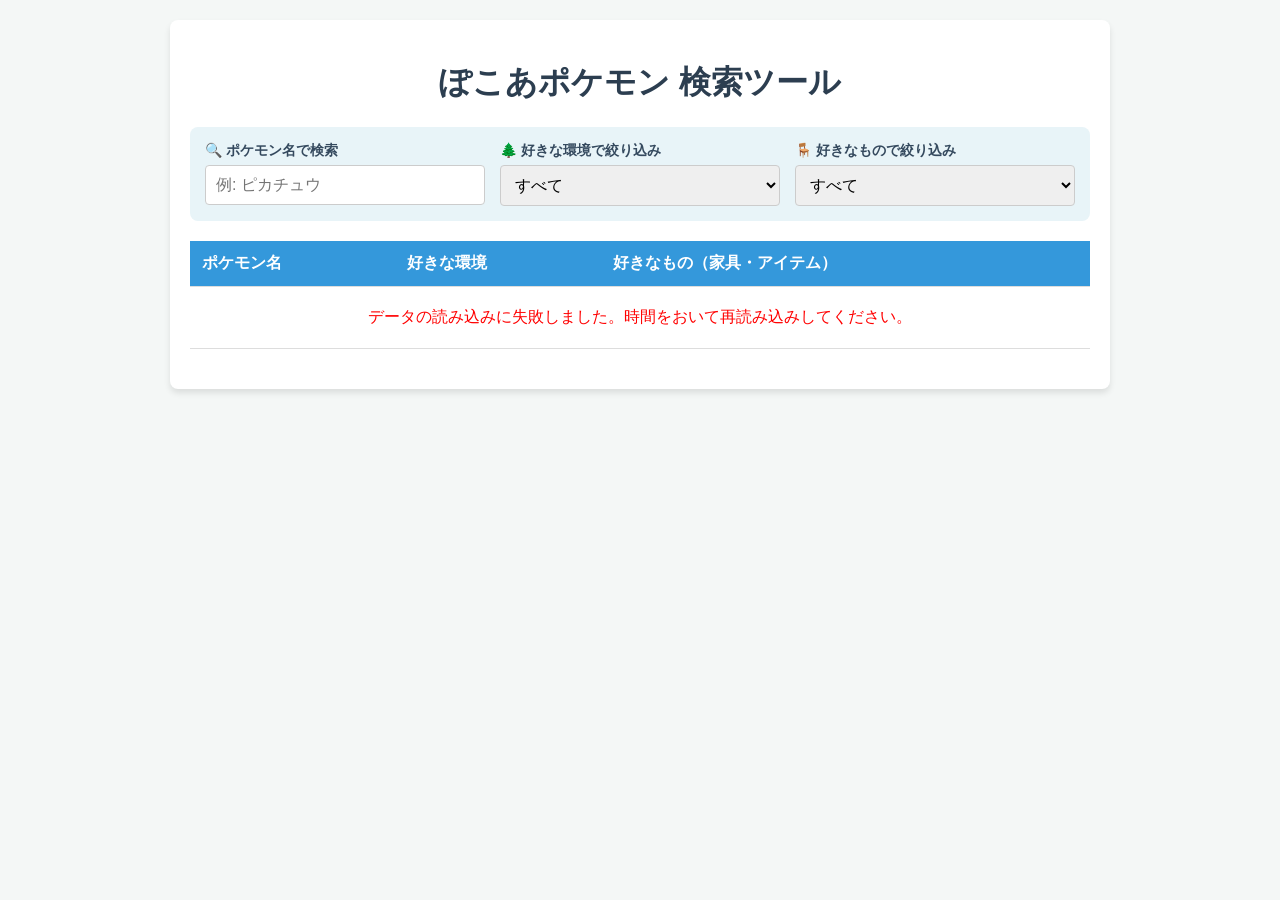
==== index.html @ 939a8f42 "first commit" ====
<!DOCTYPE html>
<html lang="ja">

<head>
  <meta charset="UTF-8">
  <meta name="viewport" content="width=device-width, initial-scale=1.0">
  <title>ぽこあポケモン 好きな環境・好きなもの検索ツール</title>
  <link rel="stylesheet" href="style.css">
</head>

<body>
  <div class="container">
    <h1>ぽこあポケモン 検索ツール</h1>

    <div class="controls">
      <div class="filter-group">
        <label for="searchName">🔍 ポケモン名で検索</label>
        <input type="text" id="searchName" placeholder="例: ピカチュウ">
      </div>
      <div class="filter-group">
        <label for="filterEnv">🌲 好きな環境で絞り込み</label>
        <select id="filterEnv">
          <option value="">すべて</option>
        </select>
      </div>
      <div class="filter-group">
        <label for="filterFav">🪑 好きなもので絞り込み</label>
        <select id="filterFav">
          <option value="">すべて</option>
        </select>
      </div>
    </div>

    <table id="pokemonTable">
      <thead>
        <tr>
          <th>ポケモン名</th>
          <th>好きな環境</th>
          <th>好きなもの（家具・アイテム）</th>
        </tr>
      </thead>
      <tbody id="tableBody">
      </tbody>
    </table>

    <div id="pagination" class="pagination"></div>
  </div>

  <script src="script.js"></script>
</body>

</html>
---- style.css ----
body {
    font-family: 'Helvetica Neue', Arial, sans-serif;
    background-color: #f4f7f6;
    color: #333;
    margin: 0;
    padding: 20px;
}

.container {
    max-width: 900px;
    margin: 0 auto;
    background: #fff;
    padding: 20px;
    border-radius: 8px;
    box-shadow: 0 4px 6px rgba(0, 0, 0, 0.1);
}

h1 {
    text-align: center;
    color: #2c3e50;
}

.controls {
    display: flex;
    gap: 15px;
    margin-bottom: 20px;
    flex-wrap: wrap;
    background: #e8f4f8;
    padding: 15px;
    border-radius: 8px;
}

.filter-group {
    display: flex;
    flex-direction: column;
    flex: 1;
    min-width: 200px;
}

label {
    font-weight: bold;
    margin-bottom: 5px;
    color: #34495e;
    font-size: 14px;
}

select,
input {
    padding: 10px;
    border: 1px solid #ccc;
    border-radius: 4px;
    font-size: 16px;
}

table {
    width: 100%;
    border-collapse: collapse;
    margin-top: 10px;
}

th,
td {
    padding: 12px;
    text-align: left;
    border-bottom: 1px solid #ddd;
}

th {
    background-color: #3498db;
    color: white;
    white-space: nowrap;
}

tr:hover {
    background-color: #f1f1f1;
}

.tag {
    display: inline-block;
    padding: 4px 8px;
    border-radius: 12px;
    font-size: 13px;
    margin: 2px;
    font-weight: bold;
    cursor: pointer;
    transition: opacity 0.2s;
}

.tag:hover {
    opacity: 0.6;
}

.tag.env {
    background: #dff0d8;
    color: #3c763d;
    border: 1px solid #d6e9c6;
}

.tag.fav {
    background: #d9edf7;
    color: #31708f;
    border: 1px solid #bce8f1;
}

.empty-message {
    text-align: center;
    color: #777;
    padding: 20px;
}

/* ページネーション用のデザイン▼ */
.pagination {
    display: flex;
    justify-content: center;
    gap: 8px;
    margin-top: 20px;
}

.page-btn {
    padding: 8px 14px;
    border: 1px solid #3498db;
    background-color: #fff;
    color: #3498db;
    cursor: pointer;
    border-radius: 4px;
    font-weight: bold;
    transition: all 0.2s;
}

.page-btn:hover:not(:disabled) {
    background-color: #e8f4f8;
}

.page-btn.active {
    background-color: #3498db;
    color: #fff;
    cursor: default;
}

.page-btn:disabled {
    border-color: #ccc;
    color: #ccc;
    cursor: not-allowed;
    background-color: #f9f9f9; }
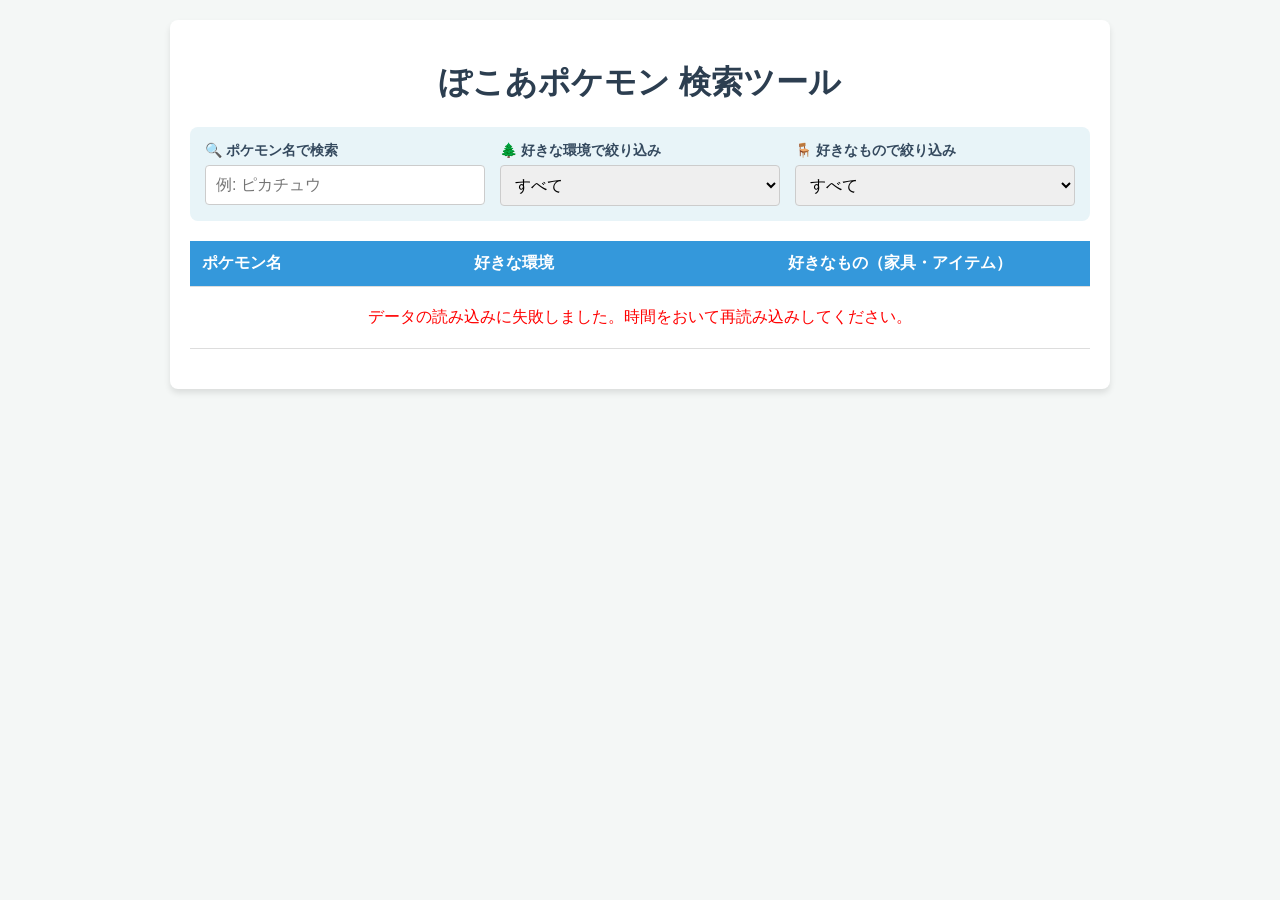
==== commit 1b0bb617: "styleのズレ修正 tagsの数によってボーダーラインが崩れてしまっていたので修正" ====
--- a/index.html
+++ b/index.html
@@ -34,9 +34,9 @@
     <table id="pokemonTable">
       <thead>
         <tr>
-          <th>ポケモン名</th>
-          <th>好きな環境</th>
-          <th>好きなもの（家具・アイテム）</th>
+          <th style="width: 30%;">ポケモン名</th>
+          <th style="width: 35%;">好きな環境</th>
+          <th style="width: 35%;">好きなもの（家具・アイテム）</th>
         </tr>
       </thead>
       <tbody id="tableBody">
--- a/style.css
+++ b/style.css
@@ -56,6 +56,7 @@
     width: 100%;
     border-collapse: collapse;
     margin-top: 10px;
+    table-layout: fixed; /* 列幅を固定して安定させる */
 }
 
 th,
@@ -63,6 +64,7 @@
     padding: 12px;
     text-align: left;
     border-bottom: 1px solid #ddd;
+    vertical-align: top;
 }
 
 th {
@@ -77,17 +79,20 @@
 
 .tag {
     display: inline-block;
-    padding: 4px 8px;
+    padding: 5px 10px;
     border-radius: 12px;
     font-size: 13px;
-    margin: 2px;
+    margin: 0 3px 6px 3px; /* 上マージンを0にし、セル自体のpaddingで位置を制御 */
     font-weight: bold;
     cursor: pointer;
-    transition: opacity 0.2s;
+    transition: opacity 0.2s, background-color 0.2s;
+    background: #d9edf7;
+    color: #31708f;
+    border: 1px solid #bce8f1;
 }
 
 .tag:hover {
-    opacity: 0.6;
+    opacity: 0.8;
 }
 
 .tag.env {
@@ -100,6 +105,16 @@
     background: #d9edf7;
     color: #31708f;
     border: 1px solid #bce8f1;
+}
+
+.clickable-row {
+    transition: background-color 0.2s, transform 0.1s;
+}
+.clickable-row:hover {
+    background-color: #f1f8ff !important;
+}
+.clickable-row:active {
+    background-color: #e5f2ff !important;
 }
 
 .empty-message {
@@ -141,4 +156,144 @@
     border-color: #ccc;
     color: #ccc;
     cursor: not-allowed;
-    background-color: #f9f9f9; }
+    background-color: #f9f9f9;
+}
+
+.pokemon-link {
+    color: #3498db;
+    text-decoration: none;
+    transition: color 0.2s;
+}
+
+.pokemon-link:hover {
+    text-decoration: underline;
+    color: #2980b9;
+}
+
+/* ▼ スマホ用レスポンシブデザイン（横幅768px以下の場合） ▼ */
+/* ▼ 共通の画像スタイル ▼ */
+.pokemon-name-cell {
+    display: flex;
+    align-items: center; /* 画像と名前の中央を揃える */
+    gap: 10px;
+}
+
+.thumb-img {
+    width: 40px;
+    height: 40px;
+    border-radius: 50%;
+    object-fit: cover;
+    background-color: #f0f0f0;
+    border: 1px solid #ddd;
+    flex-shrink: 0;
+}
+
+.placeholder-img {
+    display: flex;
+    align-items: center;
+    justify-content: center;
+    color: #aaa;
+    font-size: 10px;
+}
+.placeholder-img::after {
+    content: "No Img";
+}
+
+.detail-header {
+    display: flex;
+    flex-direction: column;
+    align-items: center;
+    margin-bottom: 20px;
+}
+
+.detail-main-img {
+    width: 150px;
+    height: 150px;
+    border-radius: 50%;
+    object-fit: cover;
+    background-color: #f9f9f9;
+    border: 4px solid #fff;
+    box-shadow: 0 4px 10px rgba(0,0,0,0.1);
+    margin-bottom: 10px;
+}
+.detail-main-img.placeholder-img {
+    font-size: 16px;
+}
+
+.item-img-container {
+    width: 100%;
+    height: 120px;
+    background-color: #f5f5f5;
+    border-radius: 8px;
+    margin-bottom: 10px;
+    display: flex;
+    align-items: center;
+    justify-content: center;
+    overflow: hidden;
+}
+
+.item-img {
+    width: 100%;
+    height: 100%;
+    object-fit: contain;
+}
+
+/* ▼ スマホ用レスポンシブデザイン（横幅768px以下の場合） ▼ */
+@media screen and (max-width: 768px) {
+    table thead {
+        display: none;
+    }
+
+    table, tbody, tr, td {
+        display: block;
+        width: 100%;
+        box-sizing: border-box;
+    }
+
+    table tr {
+        margin-bottom: 15px;
+        border: 1px solid #ddd;
+        border-radius: 8px;
+        box-shadow: 0 2px 6px rgba(0, 0, 0, 0.05);
+        background-color: #fff;
+        padding: 12px;
+    }
+
+    table td {
+        border-bottom: none;
+        padding: 6px 0;
+        text-align: left;
+    }
+
+    table td::before {
+        content: attr(data-label);
+        display: block;
+        font-weight: bold;
+        color: #3498db;
+        font-size: 12px;
+        margin-bottom: 4px;
+    }
+
+    table td:first-child {
+        font-size: 18px;
+        border-bottom: 1px solid #eee;
+        margin-bottom: 8px;
+        padding-bottom: 8px;
+    }
+
+    table td:first-child::before {
+        display: none;
+    }
+}
+
+/* ▼ PC版（画面幅が広い場合）の調整 ▼ */
+@media screen and (min-width: 769px) {
+    .pokemon-name-cell {
+        gap: 15px;
+    }
+    .thumb-img {
+        width: 45px;
+        height: 45px;
+    }
+}
+
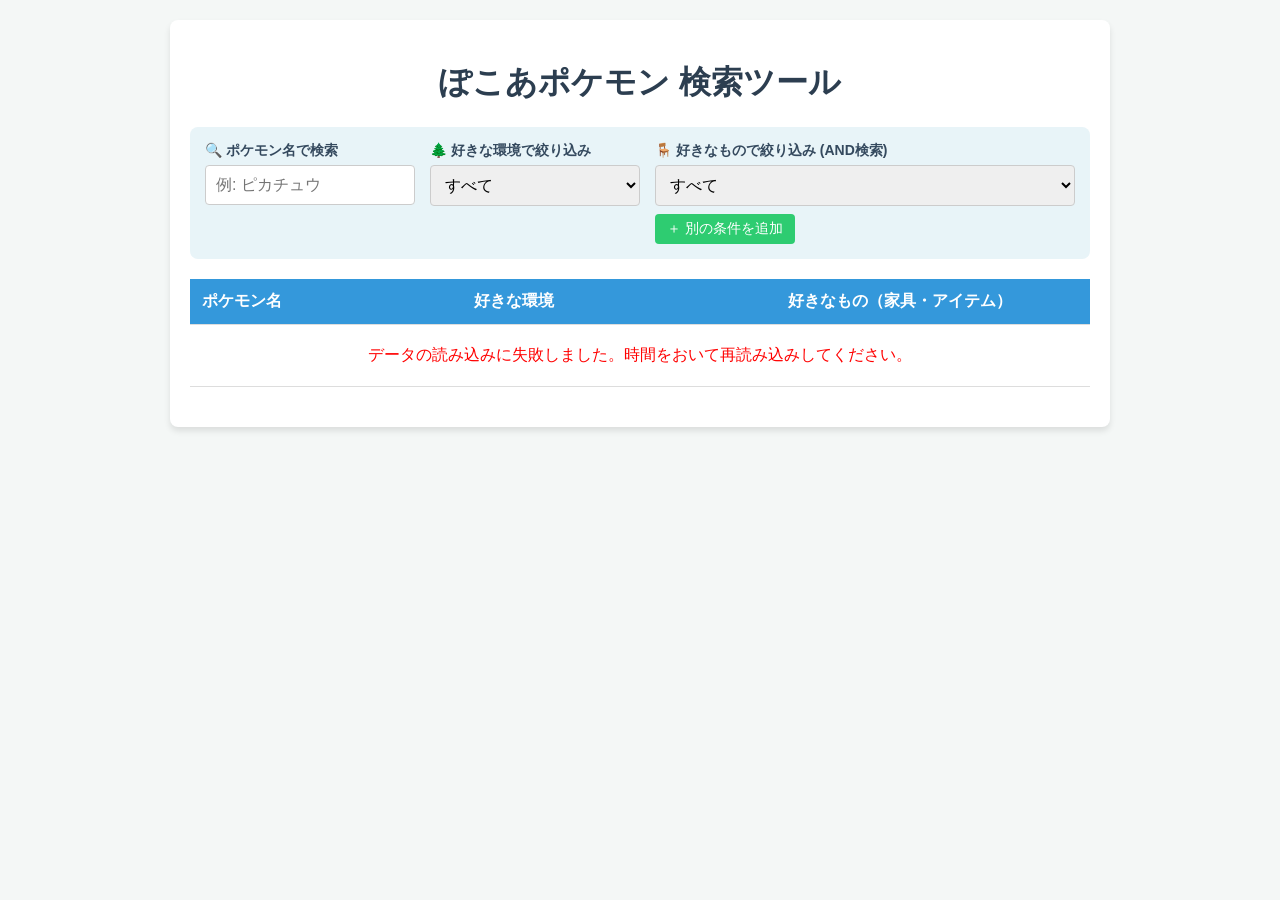
==== commit e8b8fcbb: "ANDでの複数検索を実装 好きなものをAND検索で複数条件で絞り込みが出来るように" ====
--- a/index.html
+++ b/index.html
@@ -5,6 +5,15 @@
   <meta charset="UTF-8">
   <meta name="viewport" content="width=device-width, initial-scale=1.0">
   <title>ぽこあポケモン 好きな環境・好きなもの検索ツール</title>
+  <!-- Google tag (gtag.js) -->
+  <script async src="https://www.googletagmanager.com/gtag/js?id=G-D97JZTCSSJ"></script>
+  <script>
+    window.dataLayer = window.dataLayer || [];
+    function gtag(){dataLayer.push(arguments);}
+    gtag('js', new Date());
+
+    gtag('config', 'G-D97JZTCSSJ');
+  </script>
   <link rel="stylesheet" href="style.css">
 </head>
 
@@ -23,11 +32,16 @@
           <option value="">すべて</option>
         </select>
       </div>
-      <div class="filter-group">
-        <label for="filterFav">🪑 好きなもので絞り込み</label>
-        <select id="filterFav">
-          <option value="">すべて</option>
-        </select>
+      <div class="filter-group multi-filter-group">
+        <label>🪑 好きなもので絞り込み (AND検索)</label>
+        <div id="favFilterContainer" class="fav-filter-container">
+          <div class="fav-filter-row">
+            <select class="filter-fav">
+              <option value="">すべて</option>
+            </select>
+          </div>
+        </div>
+        <button type="button" id="addFavFilter" class="add-filter-btn">＋ 別の条件を追加</button>
       </div>
     </div>
 
--- a/style.css
+++ b/style.css
@@ -35,6 +35,56 @@
     flex-direction: column;
     flex: 1;
     min-width: 200px;
+}
+
+.multi-filter-group {
+    flex: 2; /* 複数並ぶため少し広めにとる */
+}
+
+.fav-filter-container {
+    display: flex;
+    flex-direction: column;
+    gap: 8px;
+    margin-bottom: 8px;
+}
+
+.fav-filter-row {
+    display: flex;
+    gap: 5px;
+}
+
+.fav-filter-row select {
+    flex: 1;
+}
+
+.remove-filter-btn {
+    padding: 5px 10px;
+    background-color: #e74c3c;
+    color: white;
+    border: none;
+    border-radius: 4px;
+    cursor: pointer;
+    font-size: 14px;
+}
+
+.remove-filter-btn:hover {
+    background-color: #c0392b;
+}
+
+.add-filter-btn {
+    align-self: flex-start;
+    padding: 6px 12px;
+    background-color: #2ecc71;
+    color: white;
+    border: none;
+    border-radius: 4px;
+    cursor: pointer;
+    font-size: 14px;
+    transition: background-color 0.2s;
+}
+
+.add-filter-btn:hover {
+    background-color: #27ae60;
 }
 
 label {
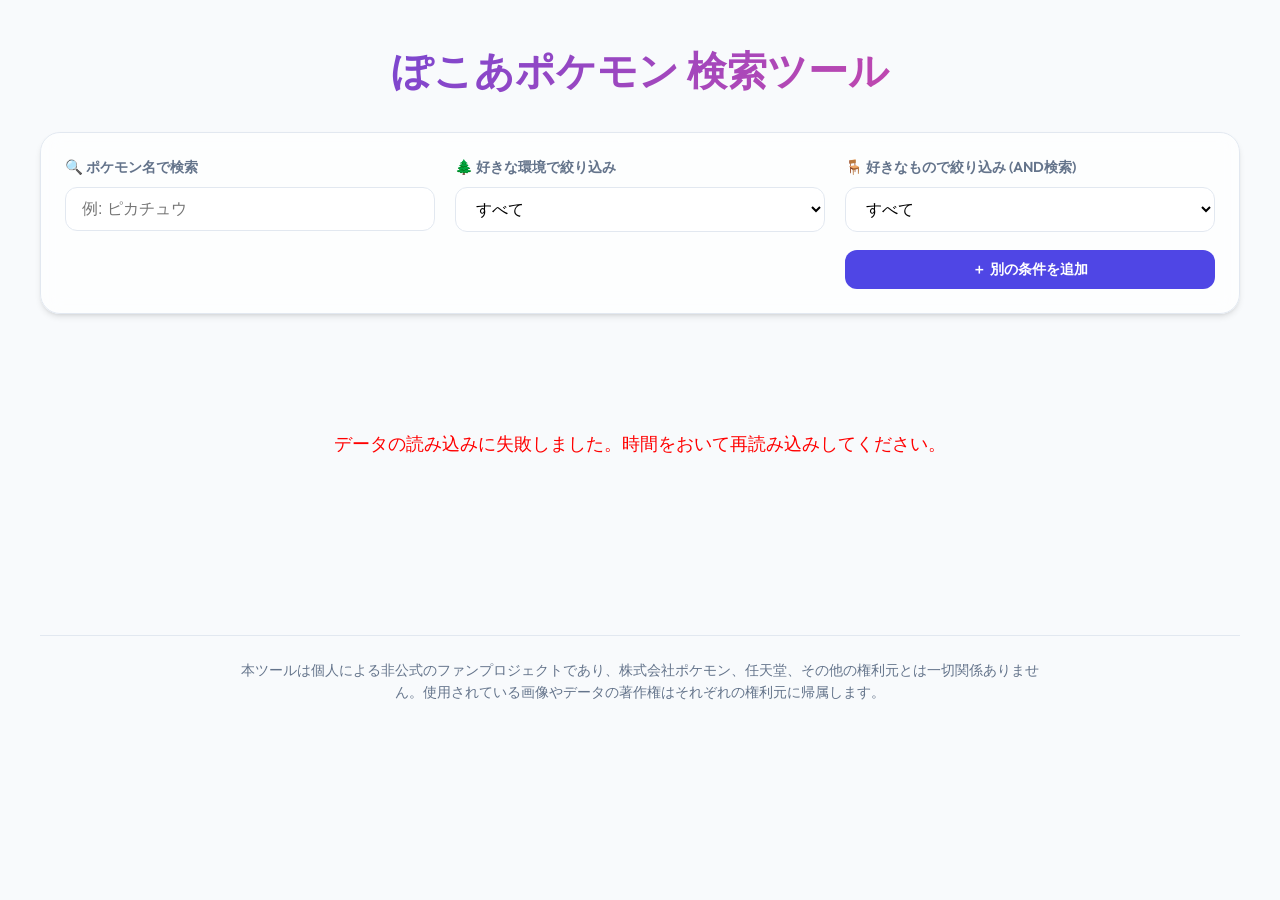
==== commit 7b4de1e2: "免責事項の追加" ====
--- a/index.html
+++ b/index.html
@@ -14,6 +14,9 @@
 
     gtag('config', 'G-D97JZTCSSJ');
   </script>
+  <link rel="preconnect" href="https://fonts.googleapis.com">
+  <link rel="preconnect" href="https://fonts.gstatic.com" crossorigin>
+  <link href="https://fonts.googleapis.com/css2?family=Inter:wght@400;700&family=Outfit:wght@400;700&display=swap" rel="stylesheet">
   <link rel="stylesheet" href="style.css">
 </head>
 
@@ -45,19 +48,15 @@
       </div>
     </div>
 
-    <table id="pokemonTable">
-      <thead>
-        <tr>
-          <th style="width: 30%;">ポケモン名</th>
-          <th style="width: 35%;">好きな環境</th>
-          <th style="width: 35%;">好きなもの（家具・アイテム）</th>
-        </tr>
-      </thead>
-      <tbody id="tableBody">
-      </tbody>
-    </table>
+    <div id="pokemonGrid" class="pokemon-grid">
+      <!-- カードがここに動的に生成されます -->
+    </div>
 
     <div id="pagination" class="pagination"></div>
+
+    <footer class="site-footer">
+      <p>本ツールは個人による非公式のファンプロジェクトであり、株式会社ポケモン、任天堂、その他の権利元とは一切関係ありません。使用されている画像やデータの著作権はそれぞれの権利元に帰属します。</p>
+    </footer>
   </div>
 
   <script src="script.js"></script>
--- a/style.css
+++ b/style.css
@@ -1,56 +1,104 @@
+:root {
+    /* Color Palette */
+    --primary: #4f46e5;
+    --primary-hover: #4338ca;
+    --secondary: #ec4899;
+    --bg-main: #f8fafc;
+    --bg-card: #ffffff;
+    --text-main: #1e293b;
+    --text-muted: #64748b;
+    --border: #e2e8f0;
+    --shadow-sm: 0 1px 2px 0 rgb(0 0 0 / 0.05);
+    --shadow-md: 0 4px 6px -1px rgb(0 0 0 / 0.1), 0 2px 4px -2px rgb(0 0 0 / 0.1);
+    --shadow-lg: 0 10px 15px -3px rgb(0 0 0 / 0.1), 0 4px 6px -4px rgb(0 0 0 / 0.1);
+    --radius-sm: 8px;
+    --radius-md: 12px;
+    --radius-lg: 20px;
+
+    /* Type tokens */
+    --font-heading: 'Outfit', sans-serif;
+    --font-body: 'Inter', sans-serif;
+}
+
 body {
-    font-family: 'Helvetica Neue', Arial, sans-serif;
-    background-color: #f4f7f6;
-    color: #333;
+    font-family: var(--font-body);
+    background-color: var(--bg-main);
+    color: var(--text-main);
     margin: 0;
-    padding: 20px;
+    padding: 0;
+    line-height: 1.5;
 }
 
 .container {
-    max-width: 900px;
-    margin: 0 auto;
-    background: #fff;
-    padding: 20px;
-    border-radius: 8px;
-    box-shadow: 0 4px 6px rgba(0, 0, 0, 0.1);
+    max-width: 1200px;
+    margin: 40px auto;
+    padding: 0 20px;
 }
 
 h1 {
+    font-family: var(--font-heading);
+    font-size: 2.5rem;
     text-align: center;
-    color: #2c3e50;
-}
-
+    margin-bottom: 2rem;
+    background: linear-gradient(135deg, var(--primary), var(--secondary));
+    -webkit-background-clip: text;
+    background-clip: text;
+    -webkit-text-fill-color: transparent;
+    font-weight: 700;
+}
+
+/* Controls */
 .controls {
-    display: flex;
-    gap: 15px;
-    margin-bottom: 20px;
-    flex-wrap: wrap;
-    background: #e8f4f8;
-    padding: 15px;
-    border-radius: 8px;
+    display: grid;
+    grid-template-columns: repeat(auto-fit, minmax(250px, 1fr));
+    gap: 20px;
+    margin-bottom: 40px;
+    background: rgba(255, 255, 255, 0.7);
+    backdrop-filter: blur(10px);
+    padding: 24px;
+    border-radius: var(--radius-lg);
+    border: 1px solid var(--border);
+    box-shadow: var(--shadow-md);
 }
 
 .filter-group {
-    display: flex;
-    flex-direction: column;
-    flex: 1;
-    min-width: 200px;
-}
-
-.multi-filter-group {
-    flex: 2; /* 複数並ぶため少し広めにとる */
-}
-
-.fav-filter-container {
     display: flex;
     flex-direction: column;
     gap: 8px;
-    margin-bottom: 8px;
+}
+
+label {
+    font-family: var(--font-heading);
+    font-weight: 600;
+    font-size: 0.9rem;
+    color: var(--text-muted);
+}
+
+select, input {
+    padding: 12px 16px;
+    border: 1px solid var(--border);
+    border-radius: var(--radius-md);
+    font-size: 1rem;
+    background: var(--bg-card);
+    transition: all 0.2s;
+    outline: none;
+}
+
+select:focus, input:focus {
+    border-color: var(--primary);
+    box-shadow: 0 0 0 3px rgba(79, 70, 229, 0.1);
+}
+
+/* Multi-filter specific */
+.fav-filter-container {
+    display: flex;
+    flex-direction: column;
+    gap: 10px;
 }
 
 .fav-filter-row {
     display: flex;
-    gap: 5px;
+    gap: 8px;
 }
 
 .fav-filter-row select {
@@ -58,292 +106,275 @@
 }
 
 .remove-filter-btn {
-    padding: 5px 10px;
-    background-color: #e74c3c;
+    padding: 0 12px;
+    background-color: #fee2e2;
+    color: #ef4444;
+    border: none;
+    border-radius: var(--radius-md);
+    cursor: pointer;
+    font-size: 0.8rem;
+    font-weight: 600;
+    transition: all 0.2s;
+}
+
+.remove-filter-btn:hover {
+    background-color: #fecaca;
+}
+
+.add-filter-btn {
+    margin-top: 10px;
+    padding: 10px 16px;
+    background-color: var(--primary);
     color: white;
     border: none;
-    border-radius: 4px;
+    border-radius: var(--radius-md);
     cursor: pointer;
-    font-size: 14px;
-}
-
-.remove-filter-btn:hover {
-    background-color: #c0392b;
-}
-
-.add-filter-btn {
-    align-self: flex-start;
-    padding: 6px 12px;
-    background-color: #2ecc71;
-    color: white;
-    border: none;
-    border-radius: 4px;
+    font-size: 0.9rem;
+    font-weight: 600;
+    transition: all 0.2s;
+}
+
+.add-filter-btn:hover {
+    background-color: var(--primary-hover);
+    transform: translateY(-1px);
+    box-shadow: var(--shadow-md);
+}
+
+/* Pokemon Grid & Cards */
+.pokemon-grid {
+    display: grid;
+    grid-template-columns: repeat(auto-fill, minmax(280px, 1fr));
+    gap: 24px;
+    margin-bottom: 40px;
+}
+
+.pokemon-card {
+    background: var(--bg-card);
+    border-radius: var(--radius-lg);
+    border: 1px solid var(--border);
+    overflow: hidden;
+    transition: all 0.3s cubic-bezier(0.4, 0, 0.2, 1);
     cursor: pointer;
-    font-size: 14px;
-    transition: background-color 0.2s;
-}
-
-.add-filter-btn:hover {
-    background-color: #27ae60;
-}
-
-label {
-    font-weight: bold;
-    margin-bottom: 5px;
-    color: #34495e;
-    font-size: 14px;
-}
-
-select,
-input {
-    padding: 10px;
-    border: 1px solid #ccc;
-    border-radius: 4px;
-    font-size: 16px;
-}
-
-table {
+    display: flex;
+    flex-direction: column;
+}
+
+.pokemon-card:hover {
+    transform: translateY(-8px);
+    box-shadow: var(--shadow-lg);
+    border-color: var(--primary);
+}
+
+.card-img-container {
     width: 100%;
-    border-collapse: collapse;
-    margin-top: 10px;
-    table-layout: fixed; /* 列幅を固定して安定させる */
-}
-
-th,
-td {
-    padding: 12px;
-    text-align: left;
-    border-bottom: 1px solid #ddd;
-    vertical-align: top;
-}
-
-th {
-    background-color: #3498db;
-    color: white;
-    white-space: nowrap;
-}
-
-tr:hover {
-    background-color: #f1f1f1;
-}
-
-.tag {
-    display: inline-block;
-    padding: 5px 10px;
-    border-radius: 12px;
-    font-size: 13px;
-    margin: 0 3px 6px 3px; /* 上マージンを0にし、セル自体のpaddingで位置を制御 */
-    font-weight: bold;
-    cursor: pointer;
-    transition: opacity 0.2s, background-color 0.2s;
-    background: #d9edf7;
-    color: #31708f;
-    border: 1px solid #bce8f1;
-}
-
-.tag:hover {
-    opacity: 0.8;
-}
-
-.tag.env {
-    background: #dff0d8;
-    color: #3c763d;
-    border: 1px solid #d6e9c6;
-}
-
-.tag.fav {
-    background: #d9edf7;
-    color: #31708f;
-    border: 1px solid #bce8f1;
-}
-
-.clickable-row {
-    transition: background-color 0.2s, transform 0.1s;
-}
-.clickable-row:hover {
-    background-color: #f1f8ff !important;
-}
-.clickable-row:active {
-    background-color: #e5f2ff !important;
-}
-
-.empty-message {
-    text-align: center;
-    color: #777;
-    padding: 20px;
-}
-
-/* ページネーション用のデザイン▼ */
-.pagination {
-    display: flex;
-    justify-content: center;
-    gap: 8px;
-    margin-top: 20px;
-}
-
-.page-btn {
-    padding: 8px 14px;
-    border: 1px solid #3498db;
-    background-color: #fff;
-    color: #3498db;
-    cursor: pointer;
-    border-radius: 4px;
-    font-weight: bold;
-    transition: all 0.2s;
-}
-
-.page-btn:hover:not(:disabled) {
-    background-color: #e8f4f8;
-}
-
-.page-btn.active {
-    background-color: #3498db;
-    color: #fff;
-    cursor: default;
-}
-
-.page-btn:disabled {
-    border-color: #ccc;
-    color: #ccc;
-    cursor: not-allowed;
-    background-color: #f9f9f9;
-}
-
-.pokemon-link {
-    color: #3498db;
-    text-decoration: none;
-    transition: color 0.2s;
-}
-
-.pokemon-link:hover {
-    text-decoration: underline;
-    color: #2980b9;
-}
-
-/* ▼ スマホ用レスポンシブデザイン（横幅768px以下の場合） ▼ */
-/* ▼ 共通の画像スタイル ▼ */
-.pokemon-name-cell {
-    display: flex;
-    align-items: center; /* 画像と名前の中央を揃える */
-    gap: 10px;
-}
-
-.thumb-img {
-    width: 40px;
-    height: 40px;
-    border-radius: 50%;
-    object-fit: cover;
-    background-color: #f0f0f0;
-    border: 1px solid #ddd;
-    flex-shrink: 0;
-}
-
-.placeholder-img {
+    height: 200px;
+    background: linear-gradient(135deg, #f1f5f9, #e2e8f0);
     display: flex;
     align-items: center;
     justify-content: center;
-    color: #aaa;
-    font-size: 10px;
-}
-.placeholder-img::after {
-    content: "No Img";
-}
-
+    position: relative;
+    overflow: hidden;
+}
+
+.card-img {
+    width: 120px;
+    height: 120px;
+    object-fit: contain;
+    transition: transform 0.5s;
+    filter: drop-shadow(0 10px 15px rgba(0,0,0,0.1));
+}
+
+.pokemon-card:hover .card-img {
+    transform: scale(1.1) rotate(5deg);
+}
+
+.card-content {
+    padding: 24px;
+    flex: 1;
+    display: flex;
+    flex-direction: column;
+}
+
+.card-title {
+    font-family: var(--font-heading);
+    font-size: 1.4rem;
+    font-weight: 700;
+    margin: 0 0 16px 0;
+    color: var(--text-main);
+}
+
+.card-tags-section {
+    margin-bottom: 12px;
+}
+
+.card-tags-section h4 {
+    font-size: 0.75rem;
+    text-transform: uppercase;
+    color: var(--text-muted);
+    letter-spacing: 0.05em;
+    margin-bottom: 8px;
+}
+
+.tags-list {
+    display: flex;
+    flex-wrap: wrap;
+    gap: 6px;
+}
+
+.tag {
+    font-size: 0.75rem;
+    padding: 4px 10px;
+    border-radius: 20px;
+    font-weight: 600;
+    background: var(--bg-main);
+    color: var(--text-muted);
+    border: 1px solid var(--border);
+    transition: all 0.2s;
+}
+
+.tag.env {
+    background: #ecfdf5;
+    color: #059669;
+    border-color: #d1fae5;
+}
+
+.tag.fav {
+    background: #eff6ff;
+    color: #2563eb;
+    border-color: #dbeafe;
+}
+
+.tag:hover {
+    transform: scale(1.05);
+}
+
+/* Detail Page specific */
 .detail-header {
-    display: flex;
-    flex-direction: column;
-    align-items: center;
-    margin-bottom: 20px;
+    text-align: center;
+    margin-bottom: 40px;
 }
 
 .detail-main-img {
-    width: 150px;
-    height: 150px;
-    border-radius: 50%;
-    object-fit: cover;
-    background-color: #f9f9f9;
-    border: 4px solid #fff;
-    box-shadow: 0 4px 10px rgba(0,0,0,0.1);
-    margin-bottom: 10px;
-}
-.detail-main-img.placeholder-img {
-    font-size: 16px;
-}
-
-.item-img-container {
-    width: 100%;
-    height: 120px;
-    background-color: #f5f5f5;
-    border-radius: 8px;
-    margin-bottom: 10px;
+    width: 240px;
+    height: 240px;
+    object-fit: contain;
+    filter: drop-shadow(0 20px 30px rgba(0,0,0,0.1));
+}
+
+.detail-card {
+    background: white;
+    padding: 32px;
+    border-radius: var(--radius-lg);
+    box-shadow: var(--shadow-lg);
+    margin-bottom: 40px;
+}
+
+/* Pagination */
+.pagination {
+    display: flex;
+    justify-content: center;
+    gap: 10px;
+}
+
+.page-btn {
+    min-width: 44px;
+    height: 44px;
     display: flex;
     align-items: center;
     justify-content: center;
-    overflow: hidden;
-}
-
-.item-img {
-    width: 100%;
-    height: 100%;
-    object-fit: contain;
-}
-
-/* ▼ スマホ用レスポンシブデザイン（横幅768px以下の場合） ▼ */
-@media screen and (max-width: 768px) {
-    table thead {
-        display: none;
+    border: 1px solid var(--border);
+    background: white;
+    border-radius: var(--radius-md);
+    font-weight: 600;
+    color: var(--text-main);
+    cursor: pointer;
+    transition: all 0.2s;
+}
+
+.page-btn:hover:not(:disabled) {
+    background: var(--bg-main);
+    border-color: var(--primary);
+    color: var(--primary);
+}
+
+.page-btn.active {
+    background: var(--primary);
+    color: white;
+    border-color: var(--primary);
+}
+
+.page-btn:disabled {
+    opacity: 0.5;
+    cursor: not-allowed;
+}
+
+.empty-message {
+    grid-column: 1 / -1;
+    text-align: center;
+    padding: 60px;
+    color: var(--text-muted);
+    font-size: 1.1rem;
+}
+
+/* Placeholder replacements */
+.placeholder-img::after {
+    content: "No Image";
+    font-size: 0.8rem;
+    color: var(--text-muted);
+}
+
+/* Related Items (pokemon.html uses item-grid) */
+.item-grid {
+    display: grid;
+    grid-template-columns: repeat(auto-fill, minmax(180px, 1fr));
+    gap: 20px;
+}
+
+.item-card {
+    background: white;
+    padding: 16px;
+    border-radius: var(--radius-md);
+    border: 1px solid var(--border);
+    transition: all 0.2s;
+}
+
+.item-card:hover {
+    transform: translateY(-4px);
+    box-shadow: var(--shadow-md);
+}
+
+.item-img-container {
+    background: var(--bg-main);
+    border-radius: var(--radius-sm);
+    height: 120px;
+    margin-bottom: 12px;
+}
+
+@media (max-width: 640px) {
+    .container {
+        padding: 0 16px;
+        margin: 20px auto;
     }
-
-    table, tbody, tr, td {
-        display: block;
-        width: 100%;
-        box-sizing: border-box;
+    h1 {
+        font-size: 1.8rem;
     }
-
-    table tr {
-        margin-bottom: 15px;
-        border: 1px solid #ddd;
-        border-radius: 8px;
-        box-shadow: 0 2px 6px rgba(0, 0, 0, 0.05);
-        background-color: #fff;
-        padding: 12px;
+    .controls {
+        padding: 16px;
     }
-
-    table td {
-        border-bottom: none;
-        padding: 6px 0;
-        text-align: left;
-    }
-
-    table td::before {
-        content: attr(data-label);
-        display: block;
-        font-weight: bold;
-        color: #3498db;
-        font-size: 12px;
-        margin-bottom: 4px;
-    }
-
-    table td:first-child {
-        font-size: 18px;
-        border-bottom: 1px solid #eee;
-        margin-bottom: 8px;
-        padding-bottom: 8px;
-    }
-
-    table td:first-child::before {
-        display: none;
-    }
-}
-
-/* ▼ PC版（画面幅が広い場合）の調整 ▼ */
-@media screen and (min-width: 769px) {
-    .pokemon-name-cell {
-        gap: 15px;
-    }
-    .thumb-img {
-        width: 45px;
-        height: 45px;
-    }
-}
-
+}
+
+/* Footer Disclaimer */
+.site-footer {
+    margin-top: 60px;
+    padding-top: 24px;
+    border-top: 1px solid var(--border);
+    text-align: center;
+}
+
+.site-footer p {
+    font-size: 0.85rem;
+    color: var(--text-muted);
+    line-height: 1.6;
+    max-width: 800px;
+    margin: 0 auto;
+}
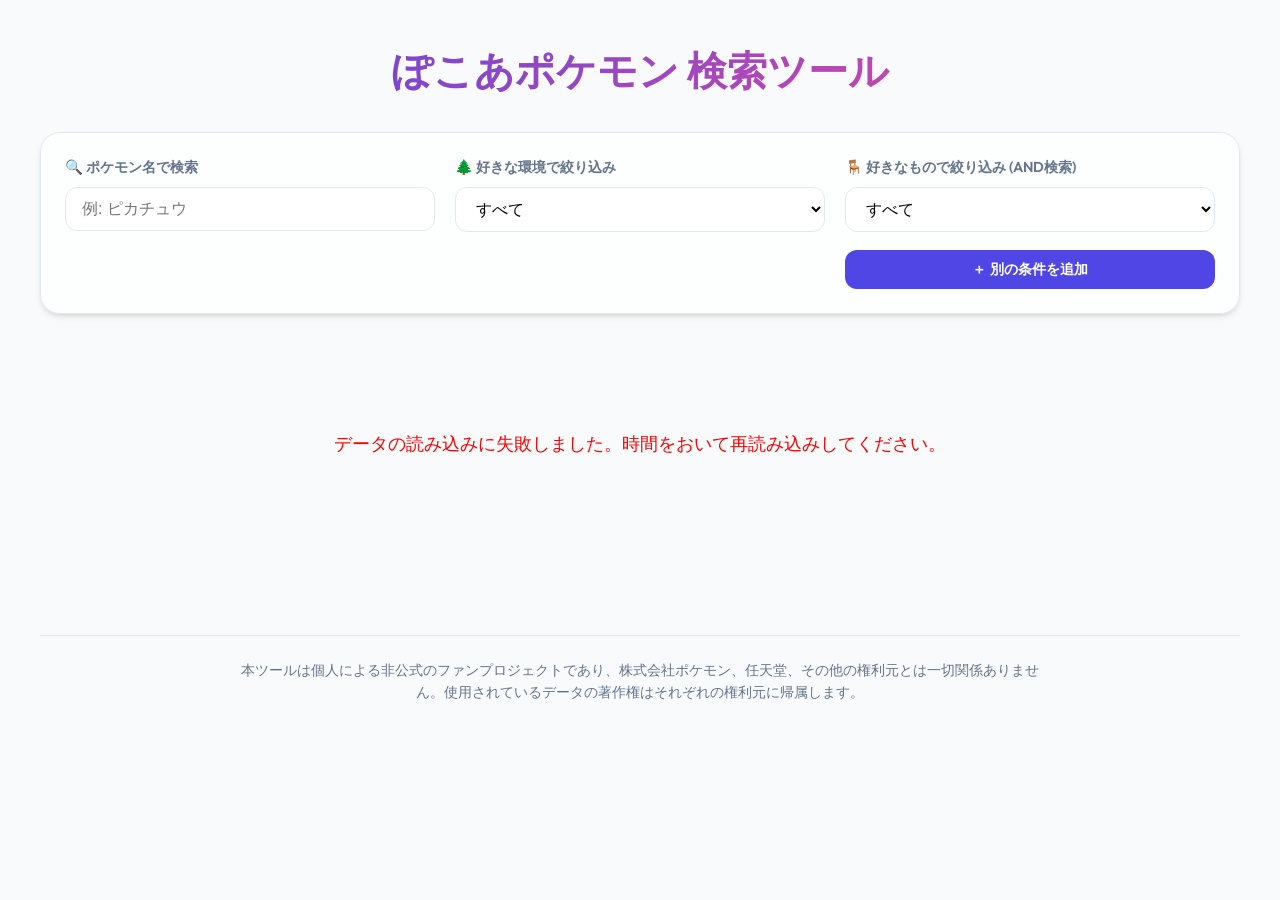
==== commit 8a7859af: "画像取得の部分を削除" ====
--- a/index.html
+++ b/index.html
@@ -55,7 +55,7 @@
     <div id="pagination" class="pagination"></div>
 
     <footer class="site-footer">
-      <p>本ツールは個人による非公式のファンプロジェクトであり、株式会社ポケモン、任天堂、その他の権利元とは一切関係ありません。使用されている画像やデータの著作権はそれぞれの権利元に帰属します。</p>
+      <p>本ツールは個人による非公式のファンプロジェクトであり、株式会社ポケモン、任天堂、その他の権利元とは一切関係ありません。使用されているデータの著作権はそれぞれの権利元に帰属します。</p>
     </footer>
   </div>
 
--- a/style.css
+++ b/style.css
@@ -165,28 +165,7 @@
     border-color: var(--primary);
 }
 
-.card-img-container {
-    width: 100%;
-    height: 200px;
-    background: linear-gradient(135deg, #f1f5f9, #e2e8f0);
-    display: flex;
-    align-items: center;
-    justify-content: center;
-    position: relative;
-    overflow: hidden;
-}
-
-.card-img {
-    width: 120px;
-    height: 120px;
-    object-fit: contain;
-    transition: transform 0.5s;
-    filter: drop-shadow(0 10px 15px rgba(0,0,0,0.1));
-}
-
-.pokemon-card:hover .card-img {
-    transform: scale(1.1) rotate(5deg);
-}
+/* 画像コンテナ削除 */
 
 .card-content {
     padding: 24px;
@@ -254,12 +233,7 @@
     margin-bottom: 40px;
 }
 
-.detail-main-img {
-    width: 240px;
-    height: 240px;
-    object-fit: contain;
-    filter: drop-shadow(0 20px 30px rgba(0,0,0,0.1));
-}
+/* メイン画像スタイル削除 */
 
 .detail-card {
     background: white;
@@ -317,11 +291,7 @@
 }
 
 /* Placeholder replacements */
-.placeholder-img::after {
-    content: "No Image";
-    font-size: 0.8rem;
-    color: var(--text-muted);
-}
+/* プレースホルダ削除 */
 
 /* Related Items (pokemon.html uses item-grid) */
 .item-grid {
@@ -343,12 +313,7 @@
     box-shadow: var(--shadow-md);
 }
 
-.item-img-container {
-    background: var(--bg-main);
-    border-radius: var(--radius-sm);
-    height: 120px;
-    margin-bottom: 12px;
-}
+/* アイテム画像コンテナ削除 */
 
 @media (max-width: 640px) {
     .container {
